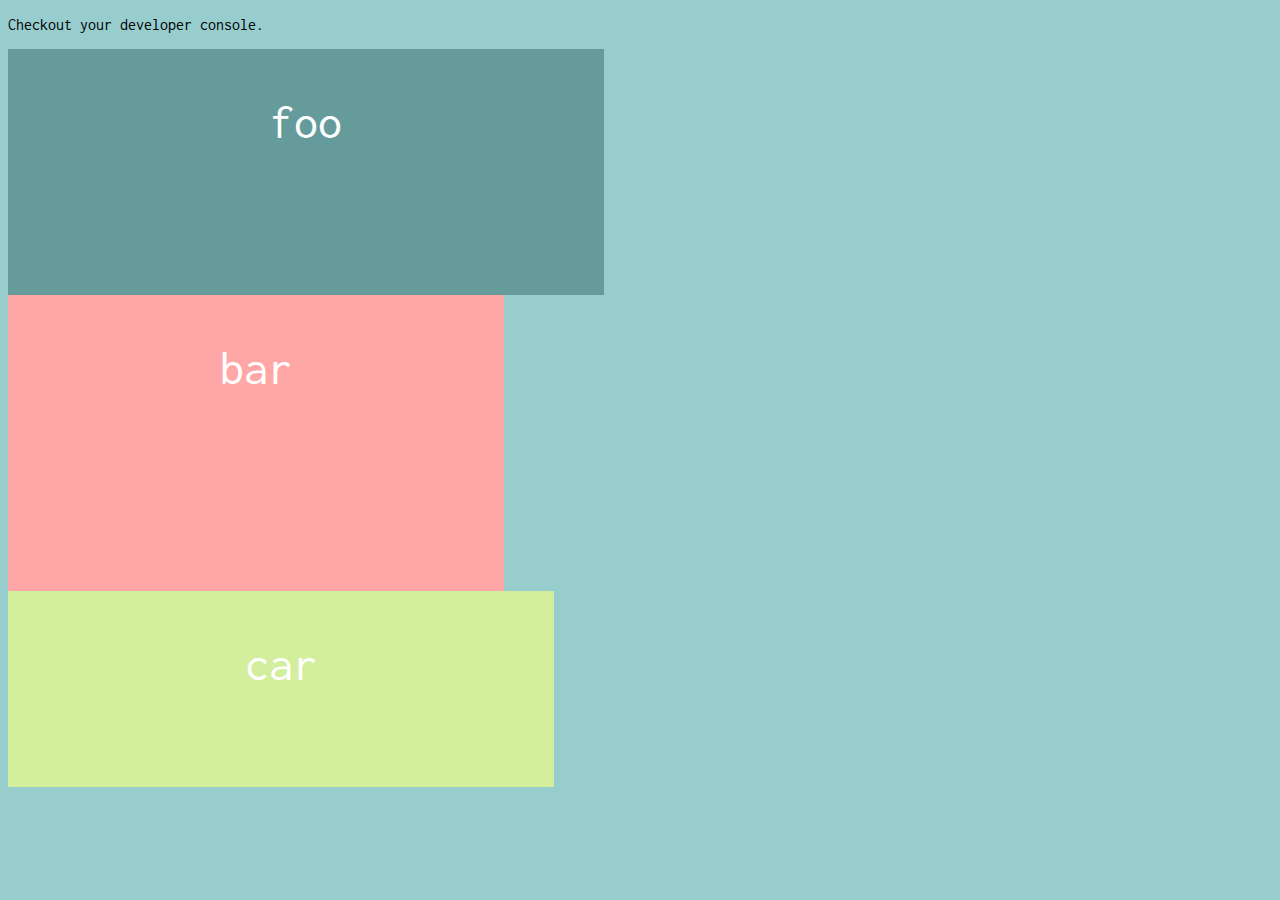
==== resources/public/index.html @ 69074d4b "Initial commit." ====
<!DOCTYPE html>
<html>
  <head>
    <meta charset="UTF-8">
    <meta name="viewport" content="width=device-width, initial-scale=1">

    <link href="https://fonts.googleapis.com/css?family=Inconsolata" rel="stylesheet">

    <link href="css/style.css" rel="stylesheet" type="text/css">
    <link rel="icon" href="https://clojurescript.org/images/cljs-logo-icon-32.png">
  </head>
  <body>
    <div id="app">
      <p>Checkout your developer console.</p>
    </div>

    <div id="my-elevator" class="elevator">
      <div id="floor-1" class="floor">foo</div>
      <div id="floor-2" class="floor">bar</div>
      <div id="floor-3" class="floor">car</div>
    </div>
    <script src="js/compiled/elevator.js" type="text/javascript"></script>
  </body>
</html>
---- resources/public/css/style.css ----
/* some style */

body {
    background:  rgba(151, 205, 205, 1.0);
    font-family: 'Inconsolata', monospace;
}

#floor-1, #floor-2, #floor-3 {
    text-align: center;
    font-size:  3em;
    padding:    1em;
    color:      white;
}

#floor-1 { background-color: #659B9B;
           width:            500px;
           height:           150px;}
#floor-2 { background-color: #FFA7A7;
           width:            400px;
           height:           200px;}
#floor-3 { background-color: #D3EE9C;
           width:            450px;
           height:           100px;}
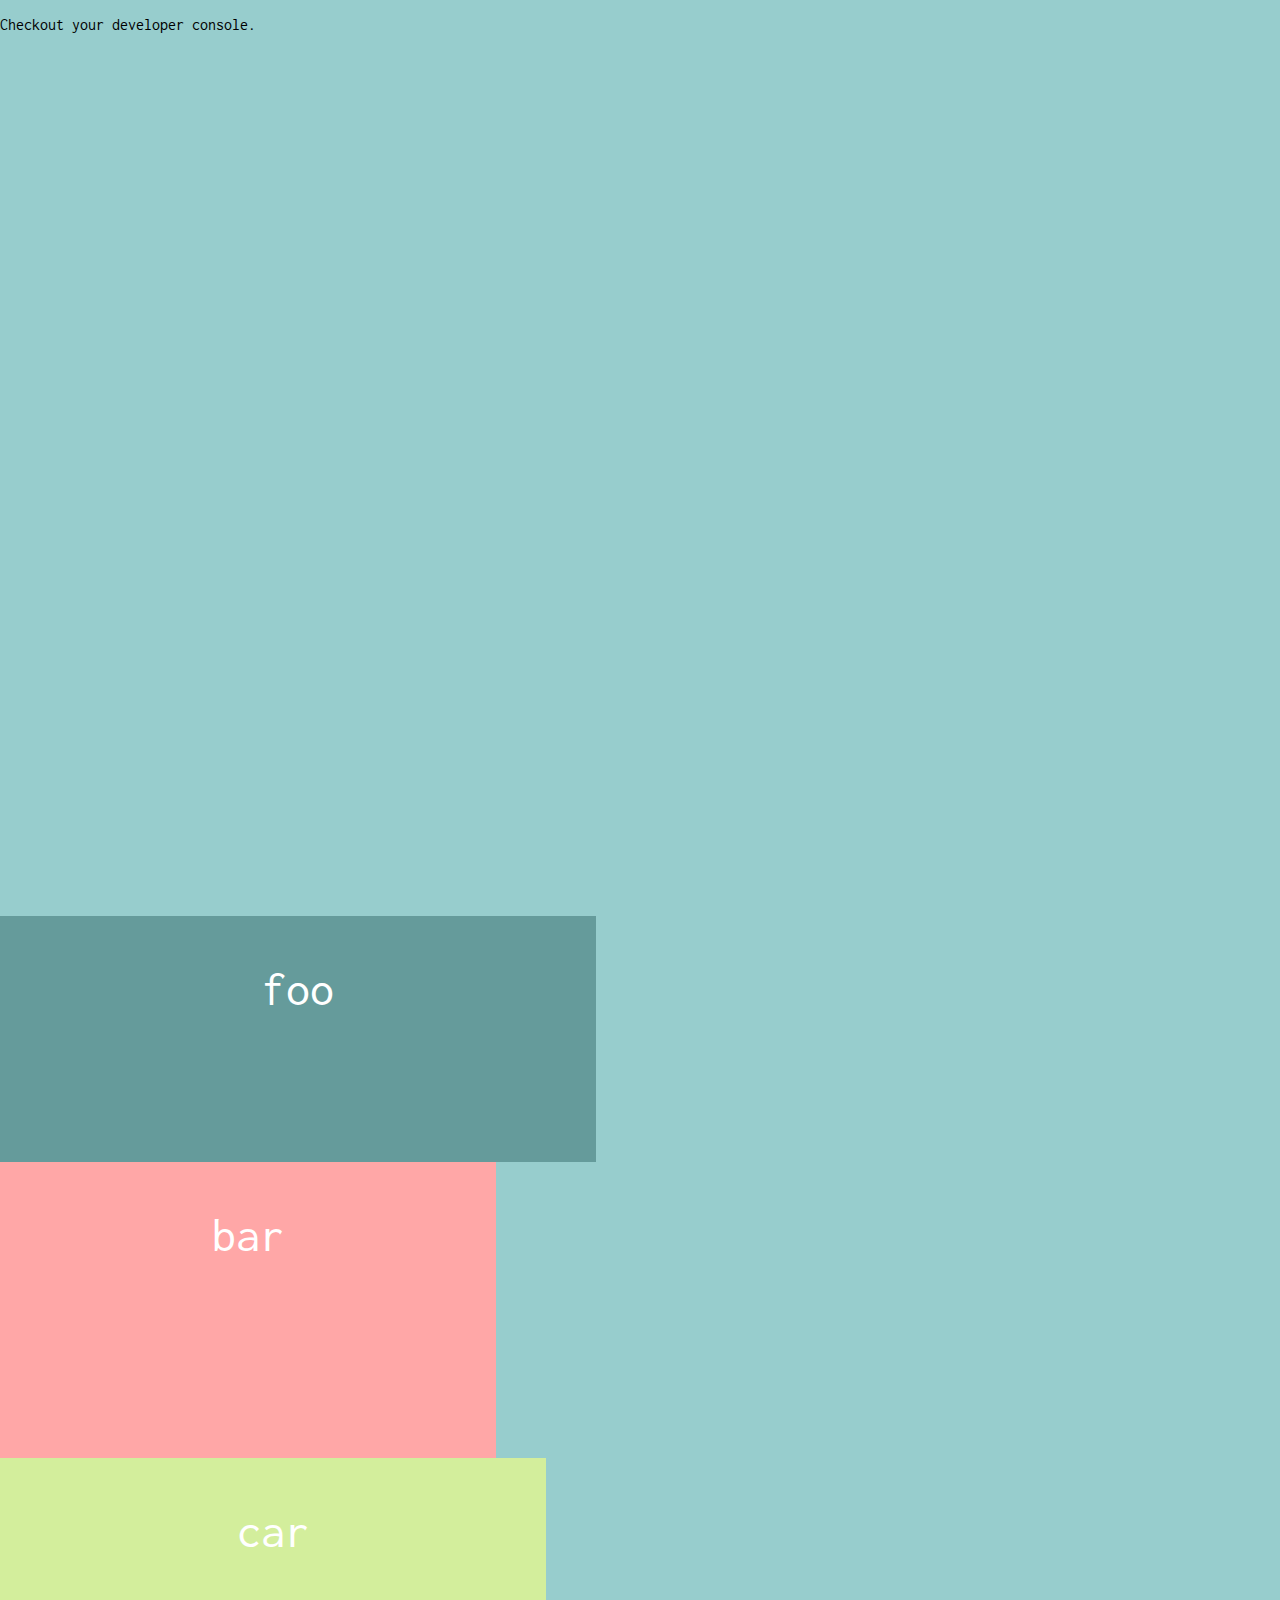
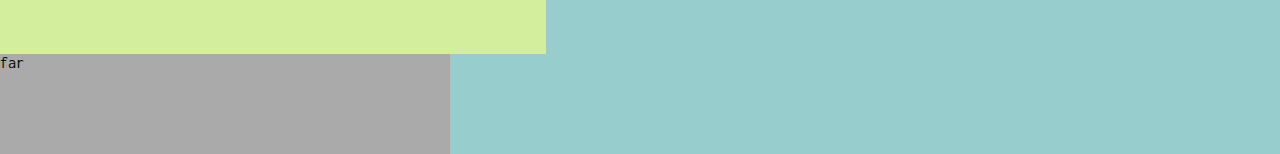
==== commit 4997e021: "Checkpoint." ====
--- a/resources/public/index.html
+++ b/resources/public/index.html
@@ -18,6 +18,8 @@
       <div id="floor-1" class="floor">foo</div>
       <div id="floor-2" class="floor">bar</div>
       <div id="floor-3" class="floor">car</div>
+      <div id="floor-4" class="floor">far</div>
+
     </div>
     <script src="js/compiled/elevator.js" type="text/javascript"></script>
   </body>
--- a/resources/public/css/style.css
+++ b/resources/public/css/style.css
@@ -1,8 +1,18 @@
 /* some style */
+
+html, body, #app {
+    margin: 0;
+    padding: 0;
+    height: 100%;
+}
 
 body {
     background:  rgba(151, 205, 205, 1.0);
     font-family: 'Inconsolata', monospace;
+}
+
+#app div {
+    transform-style: preserve-3d;
 }
 
 #floor-1, #floor-2, #floor-3 {
@@ -20,4 +30,7 @@
            height:           200px;}
 #floor-3 { background-color: #D3EE9C;
            width:            450px;
-           height:           100px;}+           height:           100px;}
+#floor-4 { background-color: #aaa;
+          width:             450px;
+          height:            100px;}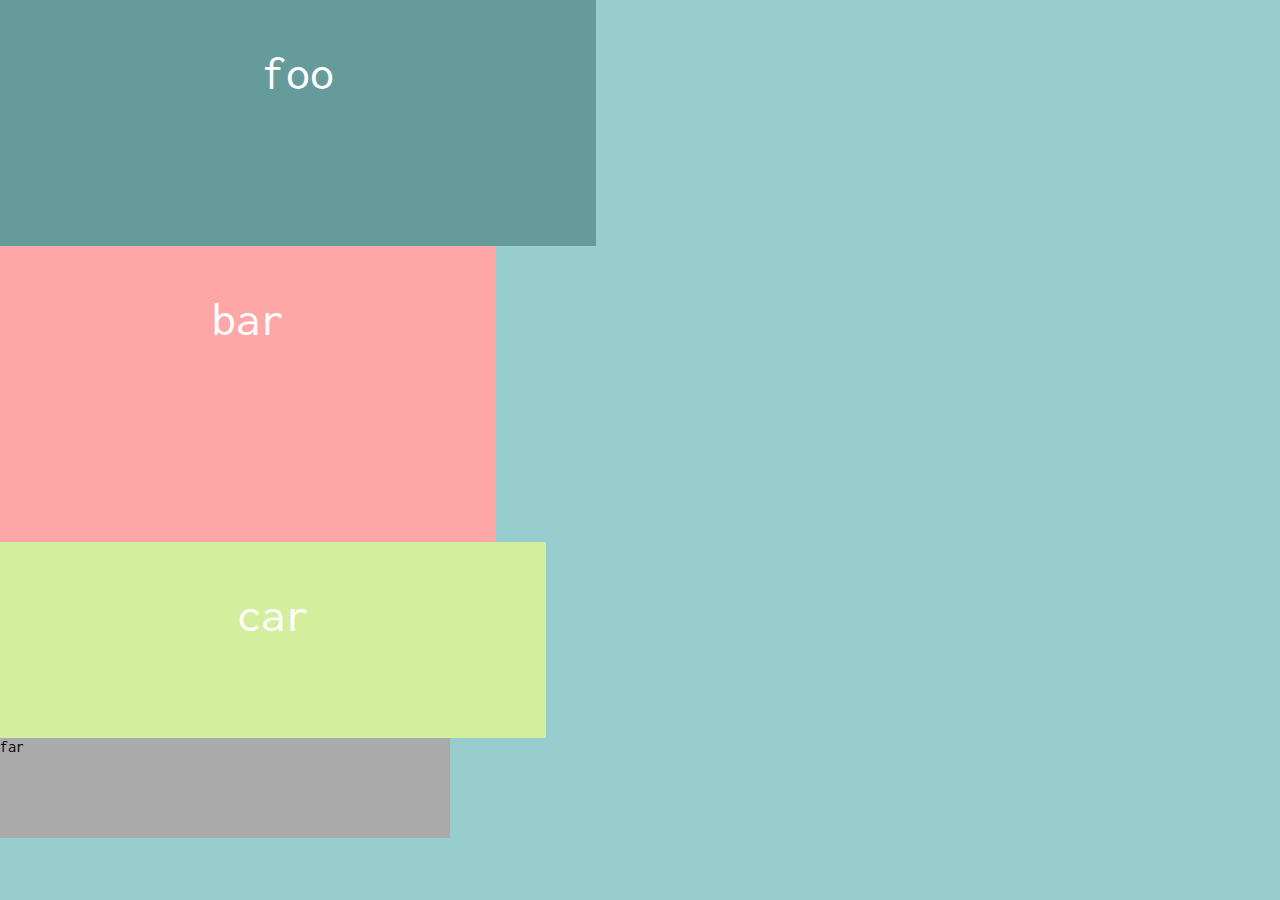
==== commit 693d0833: "Fix layers." ====
--- a/resources/public/index.html
+++ b/resources/public/index.html
@@ -10,9 +10,6 @@
     <link rel="icon" href="https://clojurescript.org/images/cljs-logo-icon-32.png">
   </head>
   <body>
-    <div id="app">
-      <p>Checkout your developer console.</p>
-    </div>
 
     <div id="my-elevator" class="elevator">
       <div id="floor-1" class="floor">foo</div>
@@ -21,6 +18,7 @@
       <div id="floor-4" class="floor">far</div>
 
     </div>
+
     <script src="js/compiled/elevator.js" type="text/javascript"></script>
   </body>
 </html>
--- a/resources/public/css/style.css
+++ b/resources/public/css/style.css
@@ -1,6 +1,6 @@
 /* some style */
 
-html, body, #app {
+html, body, #my-elevator {
     margin: 0;
     padding: 0;
     height: 100%;
@@ -9,10 +9,6 @@
 body {
     background:  rgba(151, 205, 205, 1.0);
     font-family: 'Inconsolata', monospace;
-}
-
-#app div {
-    transform-style: preserve-3d;
 }
 
 #floor-1, #floor-2, #floor-3 {
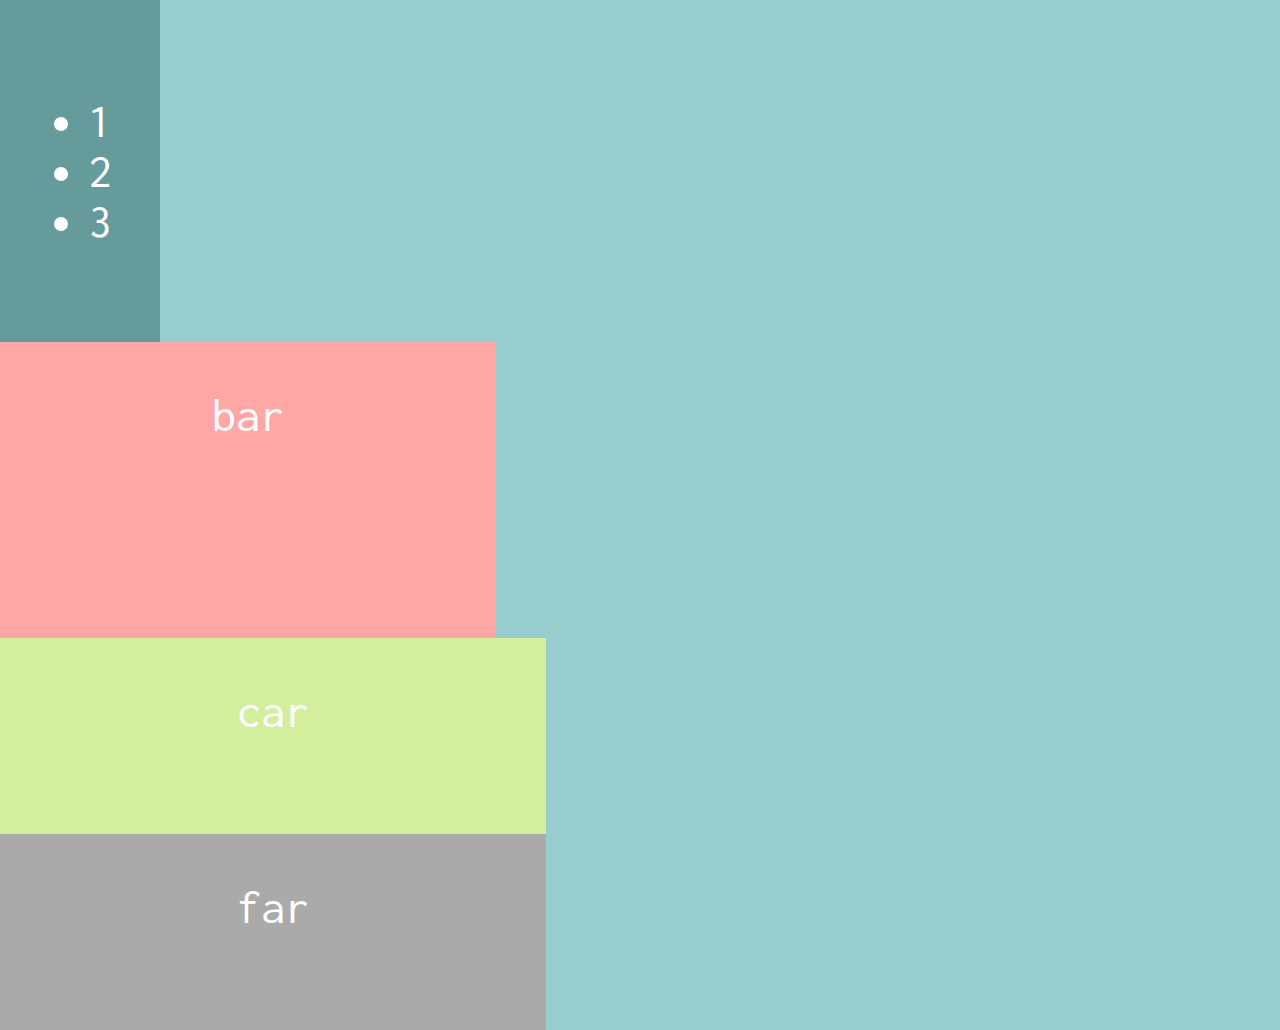
==== commit 810101a5: "Apply viewport transform to elements directly. Seems to fix re-painting issues on Firefox, while int" ====
--- a/resources/public/index.html
+++ b/resources/public/index.html
@@ -12,7 +12,7 @@
   <body>
 
     <div id="my-elevator" class="elevator">
-      <div id="floor-1" class="floor">foo</div>
+      <div id="floor-1" class="floor"><ul><li>1</li><li>2</li><li>3</li></ul></div>
       <div id="floor-2" class="floor">bar</div>
       <div id="floor-3" class="floor">car</div>
       <div id="floor-4" class="floor">far</div>
--- a/resources/public/css/style.css
+++ b/resources/public/css/style.css
@@ -9,9 +9,10 @@
 body {
     background:  rgba(151, 205, 205, 1.0);
     font-family: 'Inconsolata', monospace;
+    overflow: hidden;
 }
 
-#floor-1, #floor-2, #floor-3 {
+#floor-1, #floor-2, #floor-3, #floor-4 {
     text-align: center;
     font-size:  3em;
     padding:    1em;
@@ -19,8 +20,7 @@
 }
 
 #floor-1 { background-color: #659B9B;
-           width:            500px;
-           height:           150px;}
+           display: inline-block;}
 #floor-2 { background-color: #FFA7A7;
            width:            400px;
            height:           200px;}
